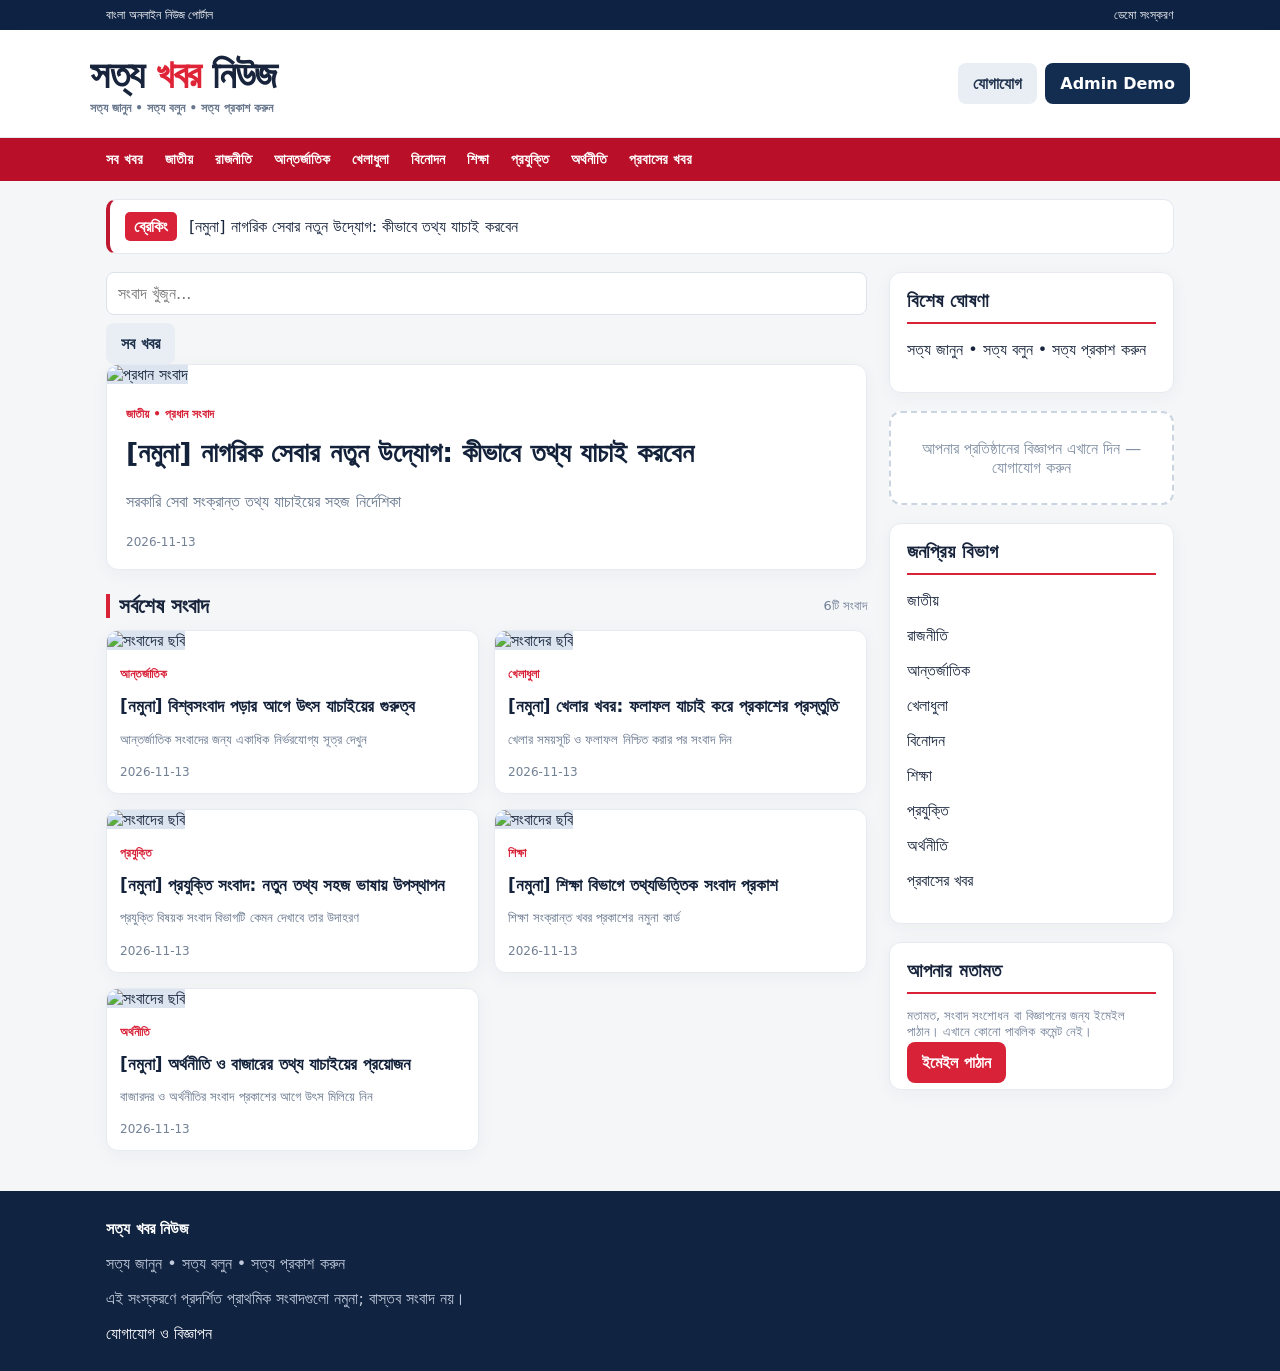
==== index.html @ 680de371 "Add files via upload" ====
<!doctype html><html lang="bn"><head><meta charset="utf-8"><meta name="viewport" content="width=device-width,initial-scale=1"><meta name="description" content="সত্য খবর নিউজ - সত্য জানুন, সত্য বলুন, সত্য প্রকাশ করুন"><title>সত্য খবর নিউজ — বাংলা সংবাদ</title><link rel="stylesheet" href="app.css"></head><body><div class="top"><div class="wrap">বাংলা অনলাইন নিউজ পোর্টাল <span style="float:right">ডেমো সংস্করণ</span></div></div><header><div class="wrap brand"><a href="index.html"><div class="logo">সত্য <span>খবর</span> নিউজ</div><div class="tag">সত্য জানুন • সত্য বলুন • সত্য প্রকাশ করুন</div></a><div class="toolbar"><a class="btn gray" href="mailto:" id="mailtop">যোগাযোগ</a><a class="btn alt" href="admin.html">Admin Demo</a></div></div></header><div class="nav"><div class="wrap" id="nav"></div></div><main class="wrap"><div class="ticker"><b>ব্রেকিং</b><span id="breaking">সর্বশেষ সংবাদ</span></div><div class="layout"><section><div class="toolbar"><input class="search" id="search" placeholder="সংবাদ খুঁজুন..." aria-label="সংবাদ খুঁজুন"><button class="btn gray" id="reset">সব খবর</button></div><div id="articleView" class="hidden"></div><div id="feed"><div id="hero"></div><div class="heading"><h2 id="sectionTitle">সর্বশেষ সংবাদ</h2><span class="muted" id="count"></span></div><div class="cards" id="cards"></div></div></section><aside><div class="side"><h3>বিশেষ ঘোষণা</h3><p id="notice"></p></div><div class="ad" id="ad"></div><div class="side"><h3>জনপ্রিয় বিভাগ</h3><div id="categories"></div></div><div class="side"><h3>আপনার মতামত</h3><p class="muted">মতামত, সংবাদ সংশোধন বা বিজ্ঞাপনের জন্য ইমেইল পাঠান। এখানে কোনো পাবলিক কমেন্ট নেই।</p><a class="btn" id="mail" href="mailto:">ইমেইল পাঠান</a></div></aside></div></main><footer><div class="wrap"><strong>সত্য খবর নিউজ</strong><p>সত্য জানুন • সত্য বলুন • সত্য প্রকাশ করুন</p><p>এই সংস্করণে প্রদর্শিত প্রাথমিক সংবাদগুলো নমুনা; বাস্তব সংবাদ নয়।</p><a id="footerMail" href="mailto:">যোগাযোগ ও বিজ্ঞাপন</a></div></footer><div id="toast"></div><script src="data.js"></script><script src="site.js"></script></body></html>
---- app.css ----
:root{font-family:system-ui,'Noto Sans Bengali',sans-serif;color:#17243b;background:#f3f6fa}*{box-sizing:border-box}body{margin:0}a{color:inherit;text-decoration:none}button,input,textarea,select{font:inherit}button{cursor:pointer}header{background:white;border-bottom:1px solid #e3e9f1}.top{background:#0e2344;color:#fff;font-size:12px;padding:8px 0}.wrap{max-width:1100px;margin:auto;padding:0 16px}.brand{display:flex;justify-content:space-between;align-items:center;padding:19px 0;gap:12px}.logo{font-size:32px;font-weight:900;letter-spacing:-1px}.logo span{color:#df2437}.tag{font-size:12px;color:#68778d;margin-top:3px}.nav{background:#d82238;color:white}.nav .wrap{display:flex;gap:22px;overflow-x:auto;white-space:nowrap;padding-top:13px;padding-bottom:13px;font-weight:700;font-size:14px}.nav a:hover{text-decoration:underline}.ticker{background:white;margin:18px auto;padding:12px 15px;border:1px solid #e5e9ef;border-radius:10px;display:flex;gap:12px}.ticker b{background:#d82238;color:white;padding:5px 9px;border-radius:5px;white-space:nowrap}.ticker span{align-self:center}.layout{display:grid;grid-template-columns:minmax(0,1fr) 285px;gap:22px}.hero,.story,.side,.panel,.ad{background:white;border:1px solid #e7ebf1;border-radius:12px;overflow:hidden}.hero{margin-bottom:20px}.hero img{width:100%;height:320px;object-fit:cover;background:#dce4ef}.hero .copy{padding:19px}.meta{font-size:12px;color:#738195}.pill{display:inline-block;color:#d82238;font-size:12px;font-weight:800;margin-bottom:8px}.hero h1{font-size:27px;margin:4px 0 10px}.hero p,.story p{color:#64748b;line-height:1.7}.heading{display:flex;justify-content:space-between;align-items:center;margin:24px 0 12px}.heading h2{font-size:21px;margin:0;border-left:4px solid #d82238;padding-left:9px}.cards{display:grid;grid-template-columns:repeat(2,minmax(0,1fr));gap:15px}.story img{width:100%;height:155px;object-fit:cover;background:#dce4ef}.story .copy{padding:13px}.story h3{margin:5px 0 9px;font-size:17px;line-height:1.5}.story p{font-size:13px;margin:0 0 10px}.side{padding:17px;margin-bottom:18px}.side h3{margin:0 0 14px;border-bottom:2px solid #d82238;padding-bottom:10px}.side li{margin:0 0 13px;line-height:1.5}.ad{padding:26px 15px;text-align:center;color:#8190a4;border:2px dashed #cbd5e1;margin-bottom:18px}.search{padding:11px;border:1px solid #dbe2ec;border-radius:8px;width:100%}.btn{background:#d82238;border:0;color:white;border-radius:8px;padding:11px 15px;font-weight:700}.btn.alt{background:#132d50}.btn.gray{background:#e9eef5;color:#20324d}.btn:disabled{opacity:.5}footer{background:#102341;color:white;margin-top:40px;padding:28px 0}footer p{color:#c1cada}.article{padding:25px;background:white;border-radius:12px}.article h1{font-size:31px}.article .body{font-size:18px;line-height:2;white-space:pre-wrap}.article img{max-width:100%;width:100%;max-height:420px;object-fit:cover;border-radius:9px}.admin-layout{display:grid;grid-template-columns:230px 1fr;gap:20px;margin-top:25px}.admin-menu{background:#112847;color:white;border-radius:12px;padding:18px;align-self:start}.admin-menu button{width:100%;background:transparent;border:0;color:white;text-align:left;padding:13px;border-radius:7px}.admin-menu button:hover,.admin-menu button.active{background:#294767}.panel{padding:20px;margin-bottom:16px}.formgrid{display:grid;grid-template-columns:1fr 1fr;gap:13px}.field{display:flex;flex-direction:column;gap:6px;margin-bottom:13px}.field input,.field textarea,.field select{width:100%;padding:11px;border:1px solid #d4dce8;border-radius:8px;background:white}.field textarea{min-height:160px}.muted{color:#728098;font-size:13px}.item{display:flex;justify-content:space-between;align-items:center;gap:12px;padding:13px 0;border-bottom:1px solid #e9edf3}.actions{display:flex;gap:7px;flex-wrap:wrap}.actions button{padding:8px 10px;font-size:12px}.hidden{display:none!important}.notice{background:#fff5db;color:#805a13;padding:12px;border-radius:8px;font-size:13px;line-height:1.6}.empty{padding:35px;text-align:center;color:#728098}.stats{display:grid;grid-template-columns:repeat(3,1fr);gap:12px}.stat{background:#f1f5fb;padding:16px;border-radius:9px}.stat strong{font-size:26px;display:block}.toolbar{display:flex;gap:8px;align-items:center;flex-wrap:wrap}#toast{position:fixed;bottom:20px;right:20px;background:#183451;color:white;padding:12px 18px;border-radius:9px;display:none;z-index:5}@media(max-width:760px){.layout,.admin-layout{grid-template-columns:1fr}.admin-menu{display:flex;overflow:auto;gap:6px;padding:8px}.admin-menu button{white-space:nowrap}.cards{grid-template-columns:1fr 1fr}.hero img{height:210px}.hero h1{font-size:22px}.logo{font-size:26px}.formgrid{grid-template-columns:1fr}.article h1{font-size:24px}}@media(max-width:450px){.cards{grid-template-columns:1fr}.story{display:flex}.story img{width:115px;height:125px}.story .copy{flex:1}.story p{display:none}.brand{align-items:flex-start;flex-direction:column}.stats{grid-template-columns:1fr 1fr}}

/* Ready-made editorial polish */
body{background:#f5f6f8}header{box-shadow:0 2px 10px #12243a0a}.brand{padding:22px 0}.logo{font-size:clamp(27px,4vw,39px);letter-spacing:-1.4px}.tag{font-weight:600}.nav{background:#b90f28}.nav a{transition:opacity .2s}.nav a:hover{opacity:.75}.hero,.story,.side,.panel{box-shadow:0 4px 18px #18314b0b}.hero img{height:345px}.story{transition:transform .2s,box-shadow .2s}.story:hover{transform:translateY(-2px);box-shadow:0 9px 25px #18314b18}.hero h1,.story h3{color:#13223a}.hero h1{line-height:1.45}.ticker{border-left:4px solid #bf1831}.btn{transition:filter .2s}.btn:hover{filter:brightness(.92)}.article .body{overflow-wrap:anywhere}.side a:hover{text-decoration:underline}@media(max-width:760px){.hero img{height:230px}}
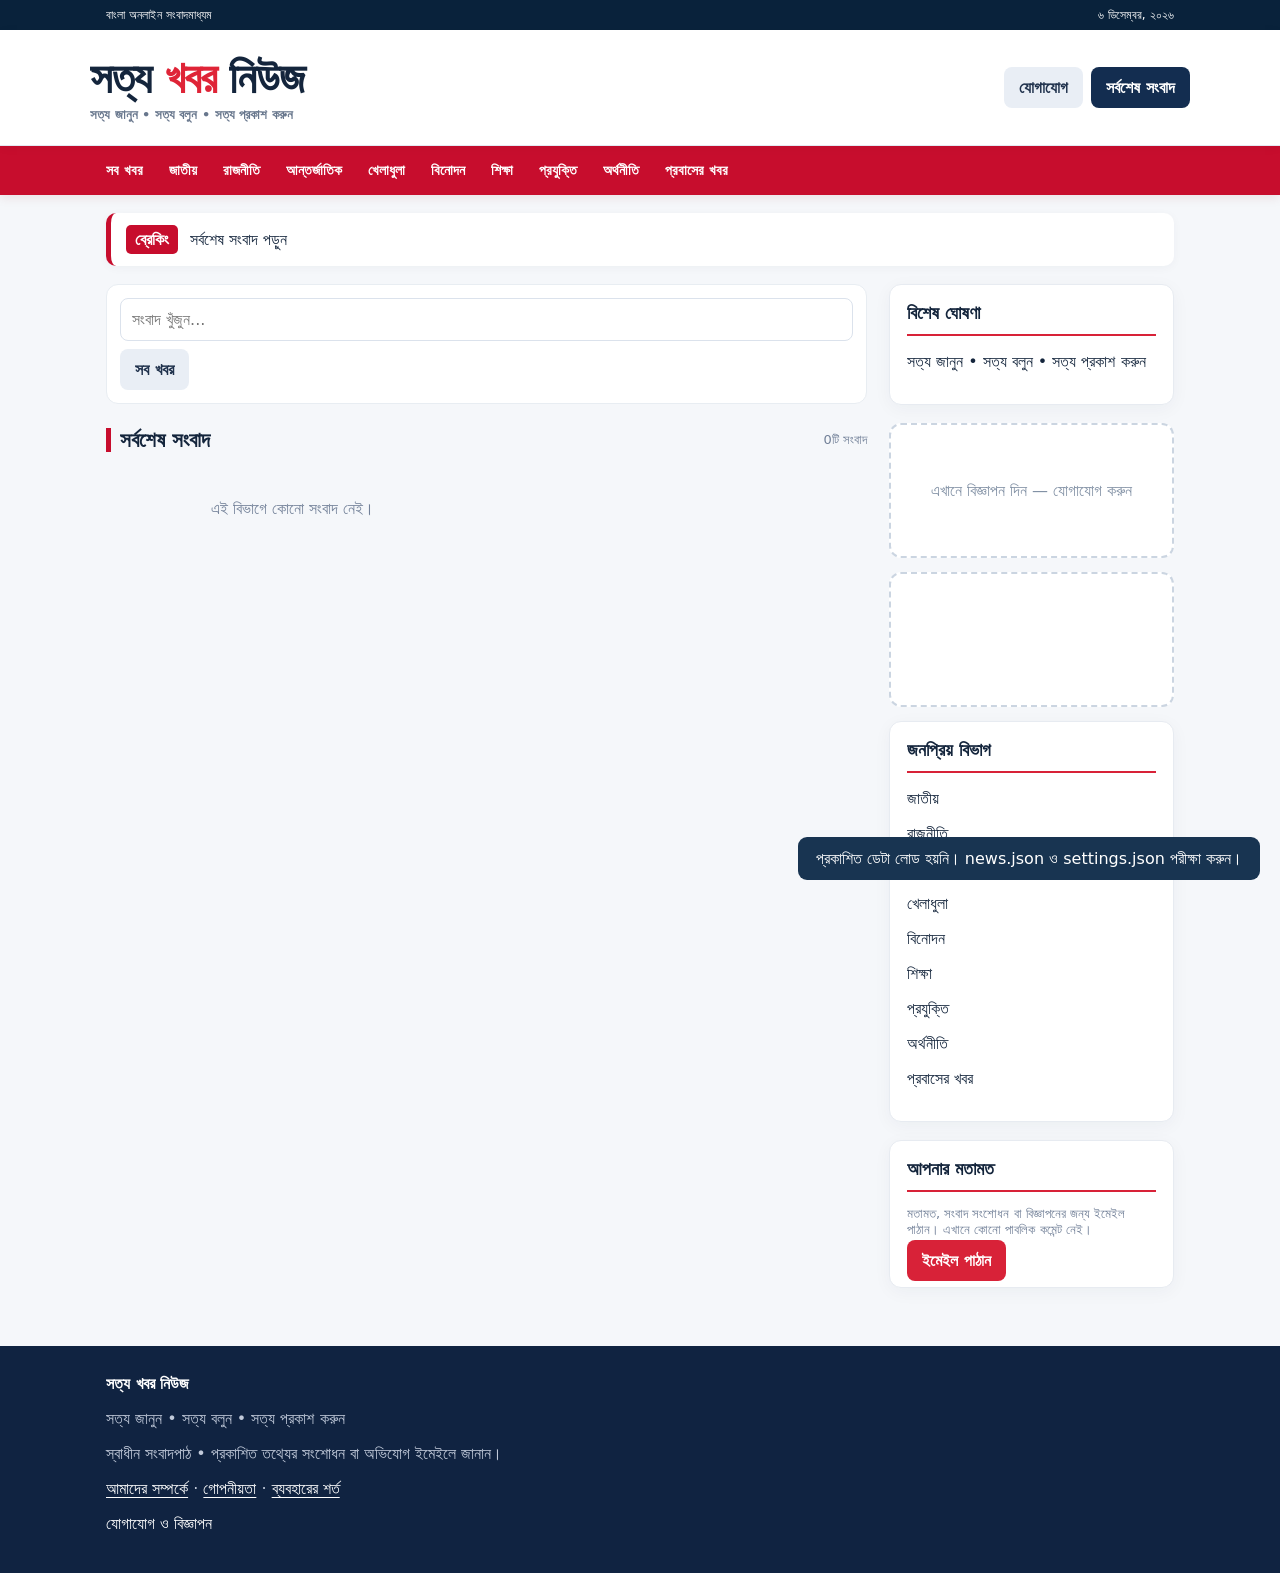
==== commit 66ff9268: "Add files via upload" ====
--- a/index.html
+++ b/index.html
@@ -1 +1 @@
-<!doctype html><html lang="bn"><head><meta charset="utf-8"><meta name="viewport" content="width=device-width,initial-scale=1"><meta name="description" content="সত্য খবর নিউজ - সত্য জানুন, সত্য বলুন, সত্য প্রকাশ করুন"><title>সত্য খবর নিউজ — বাংলা সংবাদ</title><link rel="stylesheet" href="app.css"></head><body><div class="top"><div class="wrap">বাংলা অনলাইন নিউজ পোর্টাল <span style="float:right">ডেমো সংস্করণ</span></div></div><header><div class="wrap brand"><a href="index.html"><div class="logo">সত্য <span>খবর</span> নিউজ</div><div class="tag">সত্য জানুন • সত্য বলুন • সত্য প্রকাশ করুন</div></a><div class="toolbar"><a class="btn gray" href="mailto:" id="mailtop">যোগাযোগ</a><a class="btn alt" href="admin.html">Admin Demo</a></div></div></header><div class="nav"><div class="wrap" id="nav"></div></div><main class="wrap"><div class="ticker"><b>ব্রেকিং</b><span id="breaking">সর্বশেষ সংবাদ</span></div><div class="layout"><section><div class="toolbar"><input class="search" id="search" placeholder="সংবাদ খুঁজুন..." aria-label="সংবাদ খুঁজুন"><button class="btn gray" id="reset">সব খবর</button></div><div id="articleView" class="hidden"></div><div id="feed"><div id="hero"></div><div class="heading"><h2 id="sectionTitle">সর্বশেষ সংবাদ</h2><span class="muted" id="count"></span></div><div class="cards" id="cards"></div></div></section><aside><div class="side"><h3>বিশেষ ঘোষণা</h3><p id="notice"></p></div><div class="ad" id="ad"></div><div class="side"><h3>জনপ্রিয় বিভাগ</h3><div id="categories"></div></div><div class="side"><h3>আপনার মতামত</h3><p class="muted">মতামত, সংবাদ সংশোধন বা বিজ্ঞাপনের জন্য ইমেইল পাঠান। এখানে কোনো পাবলিক কমেন্ট নেই।</p><a class="btn" id="mail" href="mailto:">ইমেইল পাঠান</a></div></aside></div></main><footer><div class="wrap"><strong>সত্য খবর নিউজ</strong><p>সত্য জানুন • সত্য বলুন • সত্য প্রকাশ করুন</p><p>এই সংস্করণে প্রদর্শিত প্রাথমিক সংবাদগুলো নমুনা; বাস্তব সংবাদ নয়।</p><a id="footerMail" href="mailto:">যোগাযোগ ও বিজ্ঞাপন</a></div></footer><div id="toast"></div><script src="data.js"></script><script src="site.js"></script></body></html>
+<!doctype html><html lang="bn"><head><meta charset="utf-8"><meta name="viewport" content="width=device-width,initial-scale=1"><meta name="theme-color" content="#102c4b"><meta property="og:type" content="website"><meta property="og:title" content="সত্য খবর নিউজ"><meta name="robots" content="index,follow"><meta name="description" content="সত্য খবর নিউজ - সত্য জানুন, সত্য বলুন, সত্য প্রকাশ করুন"><title>সত্য খবর নিউজ — বাংলা সংবাদ</title><link rel="stylesheet" href="app.css"></head><body><div class="top"><div class="wrap">বাংলা অনলাইন সংবাদমাধ্যম <span style="float:right" id="topDate"></span></div></div><header><div class="wrap brand"><a href="index.html"><div class="logo" id="siteLogo">সত্য <span>খবর</span> নিউজ</div><div class="tag">সত্য জানুন • সত্য বলুন • সত্য প্রকাশ করুন</div></a><div class="toolbar"><a class="btn gray" href="mailto:" id="mailtop">যোগাযোগ</a><a class="btn alt" href="#latest" id="latestLink">সর্বশেষ সংবাদ</a></div></div></header><div class="nav"><div class="wrap" id="nav"></div></div><main class="wrap"><div class="ticker"><b>ব্রেকিং</b><span id="breaking">সর্বশেষ সংবাদ</span></div><div class="layout" id="latest"><section><div class="toolbar searchbar"><input class="search" id="search" placeholder="সংবাদ খুঁজুন..." aria-label="সংবাদ খুঁজুন"><button class="btn gray" id="reset">সব খবর</button></div><div id="articleView" class="hidden"></div><div id="feed"><div id="hero"></div><div class="heading"><h2 id="sectionTitle">সর্বশেষ সংবাদ</h2><span class="muted" id="count"></span></div><div class="cards" id="cards"></div></div></section><aside><div class="side"><h3>বিশেষ ঘোষণা</h3><p id="notice"></p></div><div class="ad" id="ad"></div><div class="ad" id="ad2"></div><div class="side"><h3>জনপ্রিয় বিভাগ</h3><div id="categories"></div></div><div class="side"><h3>আপনার মতামত</h3><p class="muted" id="contactText">মতামত, সংবাদ সংশোধন বা বিজ্ঞাপনের জন্য ইমেইল পাঠান। এখানে কোনো পাবলিক কমেন্ট নেই।</p><a class="btn" id="mail" href="mailto:">ইমেইল পাঠান</a></div></aside></div></main><footer><div class="wrap"><strong>সত্য খবর নিউজ</strong><p>সত্য জানুন • সত্য বলুন • সত্য প্রকাশ করুন</p><p>স্বাধীন সংবাদপাঠ • প্রকাশিত তথ্যের সংশোধন বা অভিযোগ ইমেইলে জানান।</p><p class="footlinks"><a href="#" data-page="about">আমাদের সম্পর্কে</a> · <a href="#" data-page="privacy">গোপনীয়তা</a> · <a href="#" data-page="terms">ব্যবহারের শর্ত</a></p><a id="footerMail" href="mailto:">যোগাযোগ ও বিজ্ঞাপন</a><div id="socialLinks" class="social-links"></div></div></footer><div id="toast"></div><div id="infoModal" class="info-modal hidden" role="dialog" aria-modal="true" aria-label="তথ্য"><div class="info-panel"><button type="button" class="info-close" id="infoClose" aria-label="বন্ধ করুন">×</button><div id="infoBody"></div></div></div><script src="data.js"></script><script src="site.js"></script></body></html>
--- a/app.css
+++ b/app.css
@@ -2,3 +2,9 @@
 
 /* Ready-made editorial polish */
 body{background:#f5f6f8}header{box-shadow:0 2px 10px #12243a0a}.brand{padding:22px 0}.logo{font-size:clamp(27px,4vw,39px);letter-spacing:-1.4px}.tag{font-weight:600}.nav{background:#b90f28}.nav a{transition:opacity .2s}.nav a:hover{opacity:.75}.hero,.story,.side,.panel{box-shadow:0 4px 18px #18314b0b}.hero img{height:345px}.story{transition:transform .2s,box-shadow .2s}.story:hover{transform:translateY(-2px);box-shadow:0 9px 25px #18314b18}.hero h1,.story h3{color:#13223a}.hero h1{line-height:1.45}.ticker{border-left:4px solid #bf1831}.btn{transition:filter .2s}.btn:hover{filter:brightness(.92)}.article .body{overflow-wrap:anywhere}.side a:hover{text-decoration:underline}@media(max-width:760px){.hero img{height:230px}}
+
+/* Public newsroom refresh */
+:root{--navy:#102c4b;--red:#c70d2d}body{color:#14253c;background:#f5f7fa}.top{background:#09223b;letter-spacing:.1px}header{position:relative}.brand{min-height:108px}.logo{font-weight:900;font-size:clamp(30px,4.5vw,44px)}.tag{font-size:13px}.nav{background:var(--red);box-shadow:0 3px 10px #87001e18}.nav .wrap{gap:26px}.nav a{padding:3px 0}.ticker{border:0;border-left:5px solid var(--red);box-shadow:0 2px 10px #102c4b0a;align-items:center}.ticker b{background:var(--red)}.layout{align-items:start}.hero{position:relative;box-shadow:0 7px 25px #102c4b10}.hero img{height:365px}.hero .copy{padding:22px}.hero h1{font-size:clamp(23px,3vw,31px)}.hero .copy p{font-size:15px}.story{border:1px solid #e8edf2}.story img{height:175px}.story h3{font-size:18px}.heading h2{border-left:5px solid var(--red)}.searchbar{background:white;padding:13px;border-radius:12px;border:1px solid #e8edf2}.search{border-radius:8px}.side h3{font-size:18px}.ad{min-height:135px;display:grid;place-items:center}.footlinks a{color:#fff;text-decoration:underline;text-underline-offset:3px}.info-modal{position:fixed;inset:0;background:#06172bbd;z-index:100;display:flex;align-items:center;justify-content:center;padding:18px}.info-panel{position:relative;background:#fff;color:#15263b;border-radius:14px;max-width:600px;width:100%;max-height:80vh;overflow:auto;padding:26px;line-height:1.85}.info-close{position:absolute;right:14px;top:8px;border:0;background:transparent;font-size:32px;color:#334155}.info-panel h2{margin-top:0;padding-right:30px}.article{box-shadow:0 4px 20px #102c4b10}.article h1{line-height:1.5}.article .body{line-height:2.1}@media(max-width:760px){.brand{min-height:unset}.hero img{height:245px}.layout{gap:12px}.nav .wrap{gap:19px}.ticker{margin:12px auto}.hero .copy{padding:15px}}@media(max-width:450px){.brand{flex-direction:row;align-items:center;flex-wrap:wrap;gap:8px}.logo{font-size:29px}.tag{font-size:11px}.brand .toolbar{width:100%}.brand .toolbar .btn{flex:1;text-align:center}.hero img{height:220px}.hero h1{font-size:23px}.cards{grid-template-columns:1fr}.story{display:flex}.story img{width:120px;height:125px}.story h3{font-size:16px}.story .copy{padding:10px}.story .meta{font-size:11px}.ticker span{font-size:14px}.article{padding:15px}}
+
+/* Public v3 refinements */
+body{overflow-x:hidden} .brand-img{max-height:66px;max-width:250px;object-fit:contain} .social-links{margin-top:12px} .social-links a{color:#fff;text-decoration:underline} .ad{margin:14px 0;overflow:hidden} .ad img{width:100%;height:auto;max-height:260px;object-fit:contain} .ad-note{font-size:11px;color:#657386;margin-bottom:7px;text-align:center} .top .wrap{display:flex;justify-content:space-between;gap:8px;flex-wrap:wrap} .top span{float:none!important} .story img{object-fit:cover} @media(max-width:650px){.brand{gap:12px!important;flex-wrap:wrap}.logo{font-size:clamp(25px,7vw,38px)!important}.toolbar{flex-wrap:wrap}.nav .wrap{overflow-x:auto;white-space:nowrap;scrollbar-width:none}.hero h1{font-size:clamp(23px,5.6vw,34px)!important}.article h1{font-size:clamp(25px,6vw,38px)!important}.wrap{padding-left:14px!important;padding-right:14px!important}}
